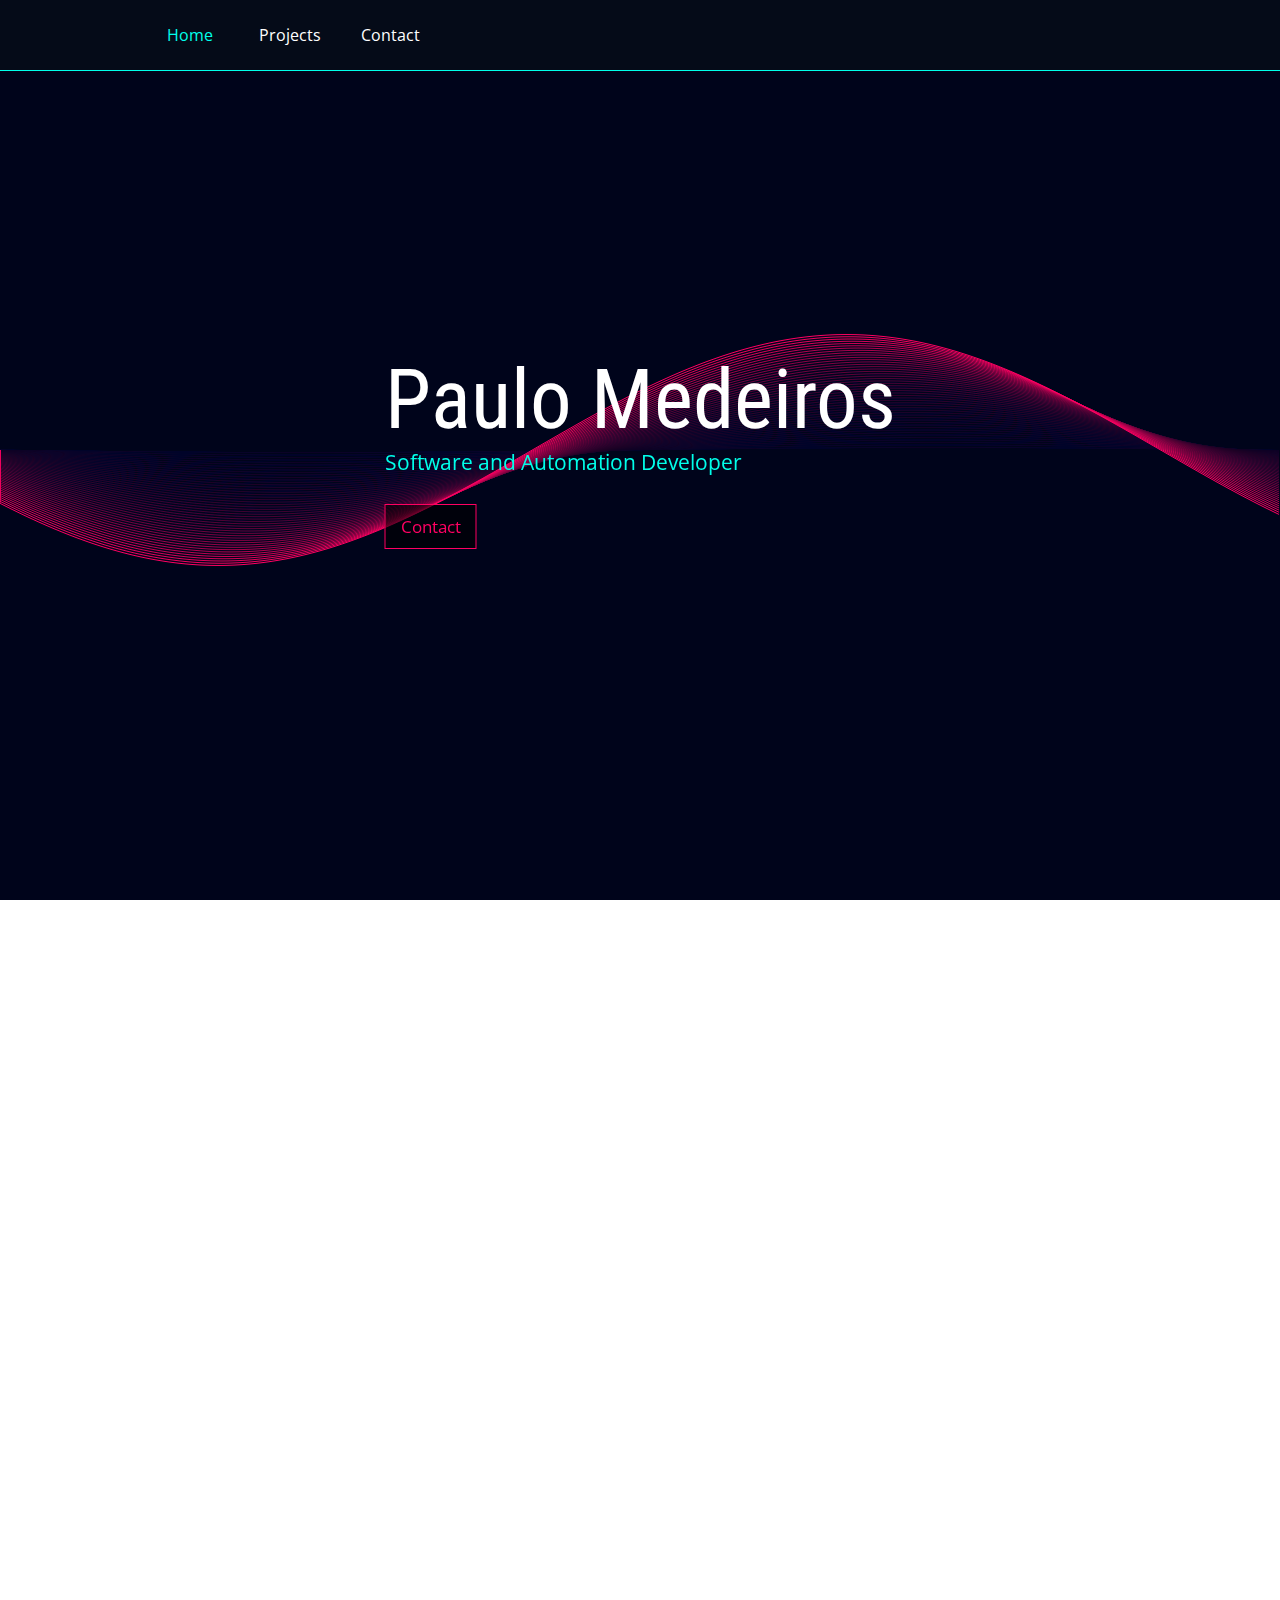
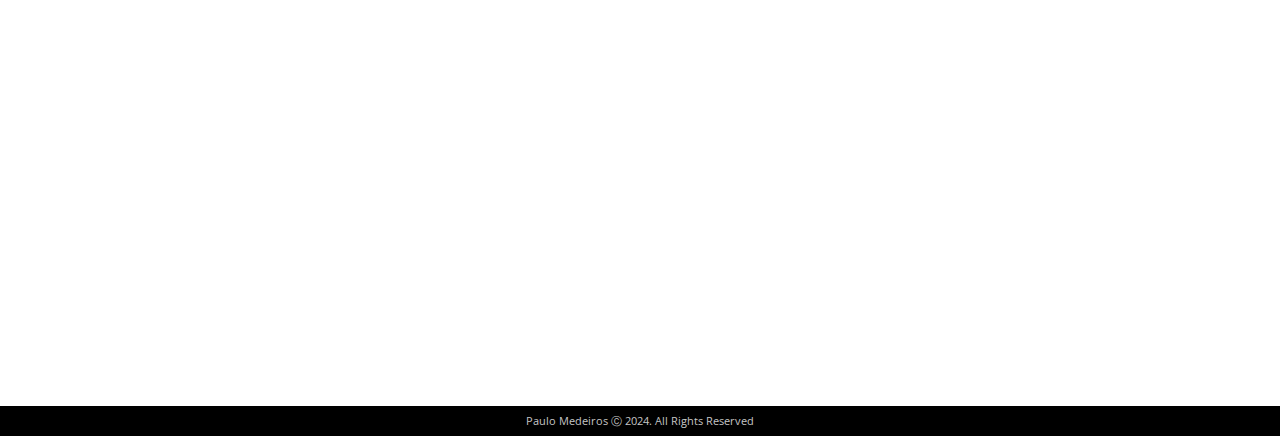
==== index.html @ d8a45e29 "Update index.html" ====
<!DOCTYPE html>
<html lang="en">
<head>
    <meta charset="UTF-8">
    <meta http-equiv="X-UA-Compatible" content="IE=edge">
    <meta name="viewport" content="width=device-width, initial-scale=1.0">
    <title>MDPF</title>
    <link rel="shortcut icon" href="images/favicon.ico" type="image/x-icon">
    <link rel="stylesheet" href="css/style.css">
</head>
<body>

    <div class="canvasContainer">
        <canvas class="canvas"></canvas>
        <div class="canvasBox">
            <div class="canvasTextName">Paulo Medeiros</div>
            <div class="canvasTextJob">Software and Automation Developer</div>
            <br>
            <div class="buttonContainer"><a href="contact.html"><button class="canvasContactButton">Contact</button></a></div>
        </div>
    </div>

    <nav id="nav">
        <div class="navWrapper">
            <ul class="navMenuItems">
                <a href="index.html"><li class="currentPage">Home</li></a>
                <a href="projects.html"><li class="hover1">Projects</li></a>
                <!-- <a href="about.html"><li class="hover1">About</li></a> -->
                <a href="contact.html"><li class="hover1">Contact</li></a>
            </ul>
            <ul class="languageMenu">
                <a><li class="currentLanguage">EN</li></a>
                <a href="../pt/index-pt.html"><li>PT</li></a>
            </ul>
            <button id="btn-ham" class="buttonHam">
                <span class="ham"></span>
            </button>
        </div>
        <div class="colorBar"></div>
    </nav>

    <div class="content">

        <div class="homeSectionContainerIndex">
            <div class="homeSection scroll">
                <div class="homeSectionIntro">
                    <h1>Who am I?</h1>
                    <p>I'm an automation and software developer with experience in creating, testing and maintaining software, web applications and digital products. If you want to know more about me check my <a href="docs/cv-medpaf-en.pdf" target="_blank" class="highSec2Link highSec2">CV</a>.</p>
                </div>
                <div class="homeSectionSkills">
                    <h1>Technologies I've worked with</h1>
                    <div class="skillsTable">
                        
                        <ul>
                            <div class="skillCategoryContainer">
                                <li>Programming Languages</li>
                                    <ul>
                                        <div class="skillItemContainer">
                                            <li>Python</li>
                                            <li>.NET</li>
                                            <li>Java</li>
                                            <li>Bash</li>
                                        </div>
                                    </ul>
                            </div>

                            <div class="skillCategoryContainer">
                                <li>Front-end</li>
                                    <ul>
                                        <div class="skillItemContainer">
                                            <li>HTML</li>
                                            <li>CSS</li>
                                        </div>
                                    </ul>
                            </div>

                            <div class="skillCategoryContainer">
                                <li>DBMS</li>
                                    <ul>
                                        <div class="skillItemContainer">
                                            <li>MySQL</li>
                                        </div>
                                    </ul>
                            </div>

                            <div class="skillCategoryContainer">
                                <li>Tools</li>
                                    <ul>
                                        <div class="skillItemContainer">
                                            <li>UiPath</li>
                                            <li>Power Automate</li>
                                            <li>Power Apps</li>
                                            <li>Git</li>
                                            <li>Docker</li>
                                            <li>VMs</li>
                                        </div>
                                    </ul>
                            </div>

                            <div class="skillCategoryContainer">
                                <li>IT</li>
                                    <ul>
                                        <div class="skillItemContainer">
                                            <li>RPA</li>
                                            <li>Networking</li>
                                            <li>InfoSec</li>
                                            <li>APIs</li>
                                        </div>
                                    </ul>
                            </div>
                            
                            <div class="skillCategoryContainer">
                                <li>Operating Systems</li>
                                    <ul>
                                        <div class="skillItemContainer">
                                            <li>Linux</li>
                                            <li>Windows</li>
                                        </div>
                                    </ul>
                            </div>
                        </ul>

                    </div>
                </div>
            </div>
        </div>
        
        <div class="projectsSectionContainerIndex">
            <div class="projectsSection scroll2">
                <h1>Projects</h1>
                <p>Here is a small selection of projects I've worked in. Visit my <a href="projects.html" class="highSec2Link">projects</a> page to see more.</p>
                
                <main class="projectBoxesContainer">

                    <div class="projectBoxIndex">
                        <div class="projectBoxTopContainer">
                            <h2>Hawk</h2>
                            <p class="highSec2">2021</p>
                            <br>
                            <p>Python tool developed to perform recon and offensive-security tasks. This project is a CLI program intended to be used on Linux systems.</p>
                            <br>
                            <p>Apart from SYN, UDP, ACK, TCP and complete scans, it also supports network administration and troubleshooting utilities such as interface configuration, DNS checks, ping and traceroute. Other features include exploits, vulnerability reconnaissance, subdomain enumeration, packet sniffing, IP spoofing, MAC spoofing and others.<p>                             
                            <br>
                            <p>This project is licensed under the MIT License.</p>
                            <br>
                        </div>
                        <div class="projectBoxBottomContainer">
                            <div><a href="https://github.com/medpaf/medsec" target="_blank"><button class="githubRepoButton">GitHub repository</button></a></div>
                            <br>
                            <p>Technologies</p>
                            <ul class="techList">
                                <li>Python</li>
                                <li>Nmap</li>
                                <li>Socket</li>
                                <li>Scapy</li>
                                <li>Linux</li>
                            </ul>
                        </div>
                    </div>

                    <div class="projectBoxIndex">
                        <div class="projectBoxTopContainer">
                            <h2>Face mask detection system</h2>
                            <p class="highSec2">2021</p>
                            <br>
                            <p>Computer vision and machine learning application implemented in Python to detect masks in one or more faces.</p>
                            <br>
                            <p>Supports detection on static images and webcam video streams. Libraries such as TensorFlow, Keras and OpenCV were used in this project.</p>
                            <br>
                            <p>This project is licensed under the MIT License.</p>
                            <br>
                        </div>
                        <div class="projectBoxBottomContainer">
                            <div><a href="https://github.com/medpaf/face-mask-detector" target="_blank"><button class="githubRepoButton">GitHub repository</button></a></div>
                            <br>
                            <p>Technologies</p>
                            <div class="techListContainer">
                                <ul class="techList">
                                    <li>Python</li>
                                    <li>TensorFlow</li>
                                    <li>Keras</li>
                                    <li>OpenCV</li>
                                </ul>
                            </div>

                        </div>
                    </div>
                
                    <div class="projectBoxIndex">
                        <div class="projectBoxTopContainer">
                            <h2>CBIR system</h2>
                            <p class="highSec2">2020</p>
                            <br>
                            <p>Image processing and computer vision application developed in Python and with OpenCV implemented. This content-based image retrieval system uses the histogram of each image as descriptor.</p>
                            <br>
                        </div>
                        <div class="projectBoxBottomContainer">
                            <div><a href="https://github.com/medpaf/cbir" target="_blank"><button class="githubRepoButton">GitHub repository</button></a></div>
                            <br>
                            <p>Technologies</p>
                            <ul class="techList">
                                <li>Python</li>
                                <li>OpenCV</li>
                                
                            </ul>
                        </div>
                    </div>

                </main>
                
            </div>
        </div>

        <div class="contactSectionContainerIndex">
            <div class="contactSection scroll3">
                <div class="contactSectionContent">
                    <h1>Contact</h1>
                    <p>Have a request or question? Feel free to contact and I'll get to you as soon as possible.</p>
                    <br>
                    <p>You can also connect with me on <a href="https://www.github.com/medpaf" class="highSec2Link" target="_blank">GitHub</a> or <a href="https://www.linkedin.com/in/medpaf/" class="highSec2Link" target="_blank">LinkedIn</a>.</p>
                    <div class="contactForm">
                        <form action="https://formspree.io/f/mayaedkn" method="POST">
                            <input class="formName" placeholder="Name" type="text" required name="Sender" />
                            <input class="formEmail" placeholder="Email" type="email" required name="Reply to"/>
                            <input class="formSubject" placeholder="Subject" type="text" required name="Subject"/>
                            <textarea placeholder="Message" name="Message" required></textarea>
                            <input class="formButton" type="submit" value="Submit" />
                        </form>
                    </div>
                </div>

            </div>
        </div>
    </div>

    <div class="footer">
        Paulo Medeiros &#9400; 2024. All Rights Reserved
    </div>

    <script src="js/canvas.js"></script>
    <script src="js/ham.js"></script>
    <script src="js/scroll.js"></script>
</body>
</html>
---- css/style.css ----
@import url('https://fonts.googleapis.com/css2?family=Open+Sans:wght@300;400;600;700&family=Roboto+Condensed:wght@700&display=swap');

:root{
    --colorPri: rgb(255, 0, 98);
    --colorPri2: rgba(255, 0, 98, 0.808);
    --colorSec: rgb(0, 255, 234);
    --colorSec2: rgb(0, 160, 147);
    --colorSecHover: rgb(0, 114, 104);
    --colorBg1: hsl(0, 0%, 100%);
    --colorBg2:hsl(0, 0%, 97%);
    --colorBg3: hsl(0, 0%, 81%);
}

*{
    margin: 0;
    padding: 0;
    font-family: 'Open Sans', sans-serif;    
    box-sizing: border-box;
    user-select: none;
}

body{
    background-color: var(--colorBg1); 
    position: relative;
    min-height: 100vh;
    padding-bottom: 30px; /* height of the footer */
}

.canvasContainer{
    width: 100%;
    height: 100vh;
    position: relative;
}

.canvas{
    width: 100%;
    height: 100vh;
    background-color: rgb(0, 31, 75);  
}

.canvasBox{
    padding: 30px;
    z-index: 5;
    position: absolute;
    top: 50%;
    left: 50%;
    transform: translate(-50%, -50%);   
    font-size: 1.3em;
    text-align: left;
    color: var(--colorSec);
}

.canvasTextName{
    font-family: 'Roboto Condensed', sans-serif;
    font-size: 4em;
    color: white; 
    text-align: left;
}

.canvasTextJob{
    color: var(--colorSec);
    text-align: left;   
}

.canvasTextIntro{
    text-align: left;
    color: white;
}

.canvasContactButton, .formButton, .githubRepoButton, .resumeButton{  /* HOVER EFFECT IN BUTTONS */
    color: var(--colorPri);
    background-color: rgb(255, 255, 255);
    border: none;
    text-align: center;
    border: 1px solid var(--colorPri);
    padding: 10px 15px;
    font-size: 0.8em;
    cursor: pointer;
    box-shadow: inset 0 0 0 0 var(--colorPri);
    transition: 0.3s;
}

.canvasContactButton{
    background-color: #0000008f;
}

.navWrapper{
    margin: 0 auto;
    width: auto;
    height: 70px;
    max-width: 1000px;
    justify-content: space-between;
}

nav{
    width: 100%;
    height: 70px;
    background-color: #050b18;
    top: 0;
    position: fixed;
    z-index: 6;    
}

nav ul{
    margin: 0 0px; 
}

nav ul li{
    list-style: none;
    float: left;
    line-height: 70px;
    width: 100px;
    text-align: center;
}

nav ul a li{
    text-decoration: none;
    font-size: 1em;
    color: #ffffff;
    display: block;
}

.buttonHam{
    float: right;
    line-height: 70px;
    background-color: #000000; 
    color: #ffffff; 
    border: 0;
    width: 70px;
    display: none;
    justify-content: center;
}

.currentPage {
    color: var(--colorSec);
    height: 70px;
    width: 100px;
}

.currentLanguage{
    color: var(--colorSec);
    height: 70px;
}

.languageMenu{
    float: right;

    display: none;
}

.languageMenu a li{
    width: 70px;
}

.colorBar{
    width: 100%;
    height: 1px;
    background-color: var(--colorSec);
}

.homeSectionContainerIndex, .projectsSectionContainerIndex, .contactSectionContainerIndex{
    margin: 0;
    width: 100%;
    padding: 130px 0;

}

.projectsSectionContainer, .aboutSectionContainer, .contactSectionContainer{
    margin: 0;
    width: 100%;
    padding: 200px 0;
}

.scroll, .scroll2, .scroll3{    /* SCROLL ITEMS */
    opacity: 0;
    transform: translateY(100px);
    transition: 0.3s all ease-in-out;
}

.scrollAppear{
    opacity: 1;
    transform: translateX(0px);
}


.projectsSectionContainerIndex{
    background-color: var(--colorBg2);
}

.content{
    font-size: 0.92em;
    color: #1a1a1a; 
    margin: 0;
}

.content h1{
    
    font-family: 'Roboto Condensed', sans-serif;
    color: var(--colorPri);
    font-size: 2.2em;
    text-align: left;
    margin: 0 0 20px 0;
}

.content h2{
    font-size: 1.2em;
}

.content .homeSection, .projectsSection, .aboutSection, .contactSection{
    text-align: justify;
    margin: 100px 0;
    overflow: hidden;

    margin:0 auto 0 auto;
    padding: 0 60px;
    width: auto;
    max-width: 1500px;
}

.homeSectionIntro{
    width: 50%;
    padding: 0 30px 0 0;
    float: left;
}

.aboutSectionText{
    float: left;
    width: 70%;
    padding: 0 30px 0 0;
}

/*{open} Project boxes*/

.projectBoxesContainer{
    margin: 30px 0;
    display: grid;
    grid-gap: 1em;
    grid-template-columns: repeat(3, 1fr);
 
}

.projectBoxIndex, .projectBox{
    padding: 25px;
    background-color: var(--colorBg1);
    position: relative;
    padding-bottom: 200px ;
}

.projectBox{
    background-color: var(--colorBg2);
}

.projectBoxIndex h2, .projectBox h2{
    color: var(--colorPri2);
}

.projectBoxTopContainer{     /****************************************************/
    margin-bottom: 15px;
}

.projectBoxBottomContainer{
    margin-top: 15px;
    position: absolute;
    bottom: 0;
    padding-bottom: 30px;
}

.techList{
    margin: 20px 0;
    display: flex;
    flex-wrap: wrap;
}

.techList li{
    font-size: 0.92em;
    margin: 2px 2px;
    padding: 4px 10px;
    color: rgb(255, 255, 255);
    background-color: var(--colorSec2);
    list-style: none;
}

/*{close} Project boxes*/


/*{open} Skill bars */

.skillsTable ul{
    text-align: left;
}

.homeSectionSkills{
    width: 50%;
    padding: 0 0 0 30px;
    float: right;
}

.skillItemContainer li{
    display: inline;
    background-color: var(--colorSec2); 
    color: rgb(255, 255, 255);
    font-size: 0.92em;
    padding: 4px 10px;
}

.skillCategoryContainer li{
    margin: 20px 0;
}

.skillCategoryContainer{
    margin: 20px 0;
}

.skillsTable ul{ /*All the skills table unordered list. Will be necessary if skills go down the grid to check margin*/
    margin: 0;
}

.skillCategoryContainer li{
    list-style: none;
}


/*{close} Skill bars */

/* {open} Contact Form */

input, textarea { 
    margin-bottom: 20px;    
    display: block; 
    width: 100%; 
    padding: 15px;                        
    background-color: var(--colorBg1);  
    color: rgb(63, 63, 63);
    border: 1px solid var(--colorBg2);
    font-size: 0.92em;
  }

input{
    width: 100%;
}

input:focus, textarea:focus {
    outline: none;
    border:1px solid var(--colorSec2);
}

textarea{ 
      height: 120px;
      width: 100%;
      resize: none; 
}

.contactForm{
     
     margin: 30px 0;
     padding: 30px;
     width: 100%;
     background-color: var(--colorBg2);
 }

.formButton{
     width: 100%;
     margin: 0
 }

/* {close} Contact Form */


.contactSectionContent{
    float: left;
    width: 60%;
    padding-right: 50px;
}

.footer{
    background-color: #000000;
    font-size: 0.7em;
    color: rgb(197, 197, 197);    
    width: 100%;
    height: 30px;
    text-align: center;
    line-height: 30px;
    position: absolute;
    bottom: 0;
}

.highPri{
    color: var(--colorPri); 
}

.highSec{
    color: var(--colorSec);
}

.highSec2{
    color: var(--colorSec2);
}

.highPriLink{
    text-decoration: none;
    color: var(--colorPri);
}

.highSec2Link{
    text-decoration: none;
    color: var(--colorSec2);
}

.highSec2Link:hover{
    color: var(--colorSecHover);
}

.highPriLink:hover{
    color: var(--colorPri2);
}

.navMenuItems a li:hover {
    background-color: var(--colorSec);
    color: #000000;
}

.languageMenu a li:hover{
    background-color: var(--colorSec);
    color: #000000;   
}

.canvasContactButton:hover, .formButton:hover, .githubRepoButton:hover, .resumeButton:hover{
    color: white;
    box-shadow: inset 100vh 0 0 0 var(--colorPri);
}

@media only screen and (max-width: 800px){ /* smartphone mode */

    .canvasBox{
        font-size: 0.9em;
    } 

    .languageMenu{
        display: none;
    }

    .navWrapper{
        justify-content: right;
        display: block;
    }

    /* {Open} hamburger menu */

    .buttonHam{
        background-color: #050b18; 
        display: flex;
        cursor: pointer;
        width: 70px;
        height: 70px;
        padding: 20px;
    }

    .ham{
        border-top: 2px solid var(--colorSec);
        width: 28px;
    }

    .ham::after, .ham::before{
        position: relative;
        content:'';
        width: 28px;
        height: 2px;
        display: block;
        background-color: var(--colorSec);
        margin-top: 10px;
        transition: 0.2s;
    }

    .navMenuItems a li{
        width: 100%;
        border-bottom: 1px solid rgba(34, 34, 34, 0.829);
    }

    .navMenuItems{
        position: fixed;
        display: flex;
        width: 100%;
        height: 0px;
        top: 70px;
        flex-direction: column;
        background-color: #050b18;
        transition: 0.5s;
        visibility: hidden;
        overflow-y: hidden; 
    }

    #nav.active .navMenuItems{
        visibility: visible;
        height: calc(100vh - 70px);
        overflow-y: auto;
    }

    #nav.active .ham{
         border-top-color: transparent; 
    }

    #nav.active .ham::before{
         transform: rotate(135deg); 
         background-color: var(--colorPri);
   }

     #nav.active .ham::after{
        transform: rotate(-135deg);
        background-color: var(--colorPri);
        top: -11px;       
}
    /* {close} hamburger menu */

    .content h1{
        font-size: 1.8em;
    }

    .homeSectionContainerIndex, .projectsSectionContainerIndex, .contactSectionContainerIndex{
        padding: 80px 0;
    }

    .projectsSectionContainer, .aboutSectionContainer, .contactSectionContainer{
        padding: 150px 0;
    }

    .content .homeSection, .projectsSection, .aboutSection, .contactSection{
        padding: 0 25px;
    }

    .homeSectionIntro{
        width: 100%;
        float: none;
        padding: 0;
        margin: 0;
    }
    
    .aboutSectionText{
        float: none;
        width: 100%;
        padding: 0;
        margin: 0;
    }

    .homeSectionSkills{
        width: 100%;
        float: none;
        padding: 50px 0;
    }

    .contactSectionContent{
        float: none;
        width: 100%;
        padding-right: 0;
    }

    .projectBoxesContainer{
        grid-template-columns: repeat(1, 1fr);
    }

    .projectBoxBottomContainer{   /****************************************/
        position: relative;
    }

    .projectBoxIndex, .projectBox{
        padding-bottom: 0;

    }
   
    input, textarea { 
        margin-bottom: 10px;                           
    }

    .contactForm{
        width: 100%;
        padding: 25px;
    }

}

@media only screen and (min-width: 800px) and (max-width: 1200px){ /* tablet mode */

    .canvasBox{
        font-size: 1.2em;
    } 

    .content{
        padding: 0;
    }

    .content h1{
        font-size: 2.2em;
    }

    .homeSectionContainerIndex, .projectsSectionContainerIndex, .contactSectionContainerIndex{
        padding: 200px 0;
    }

    .homeSectionIntro{
        width: 100%;
        float: none;
        padding: 0;
        margin: 0;
    }

    .aboutSectionText{
        float: none;
        width: 100%;
        padding: 0;
        margin: 0;
    }
    
    .homeSectionSkills{
        width: 100%;
        float: none;
        padding: 0;
        margin: 50px 0 0 0;
    }

    .contactSectionContent{
        float: none;
        width: 100%;
        padding-right: 0;
    }

    .projectBoxesContainer{
        grid-template-columns: repeat(2, 1fr);
     
    }

    input, textarea { 
        margin-bottom: 15px;                           
      }

    .contactForm{
        max-width: 800px; 
        padding: 25px;
    }


}
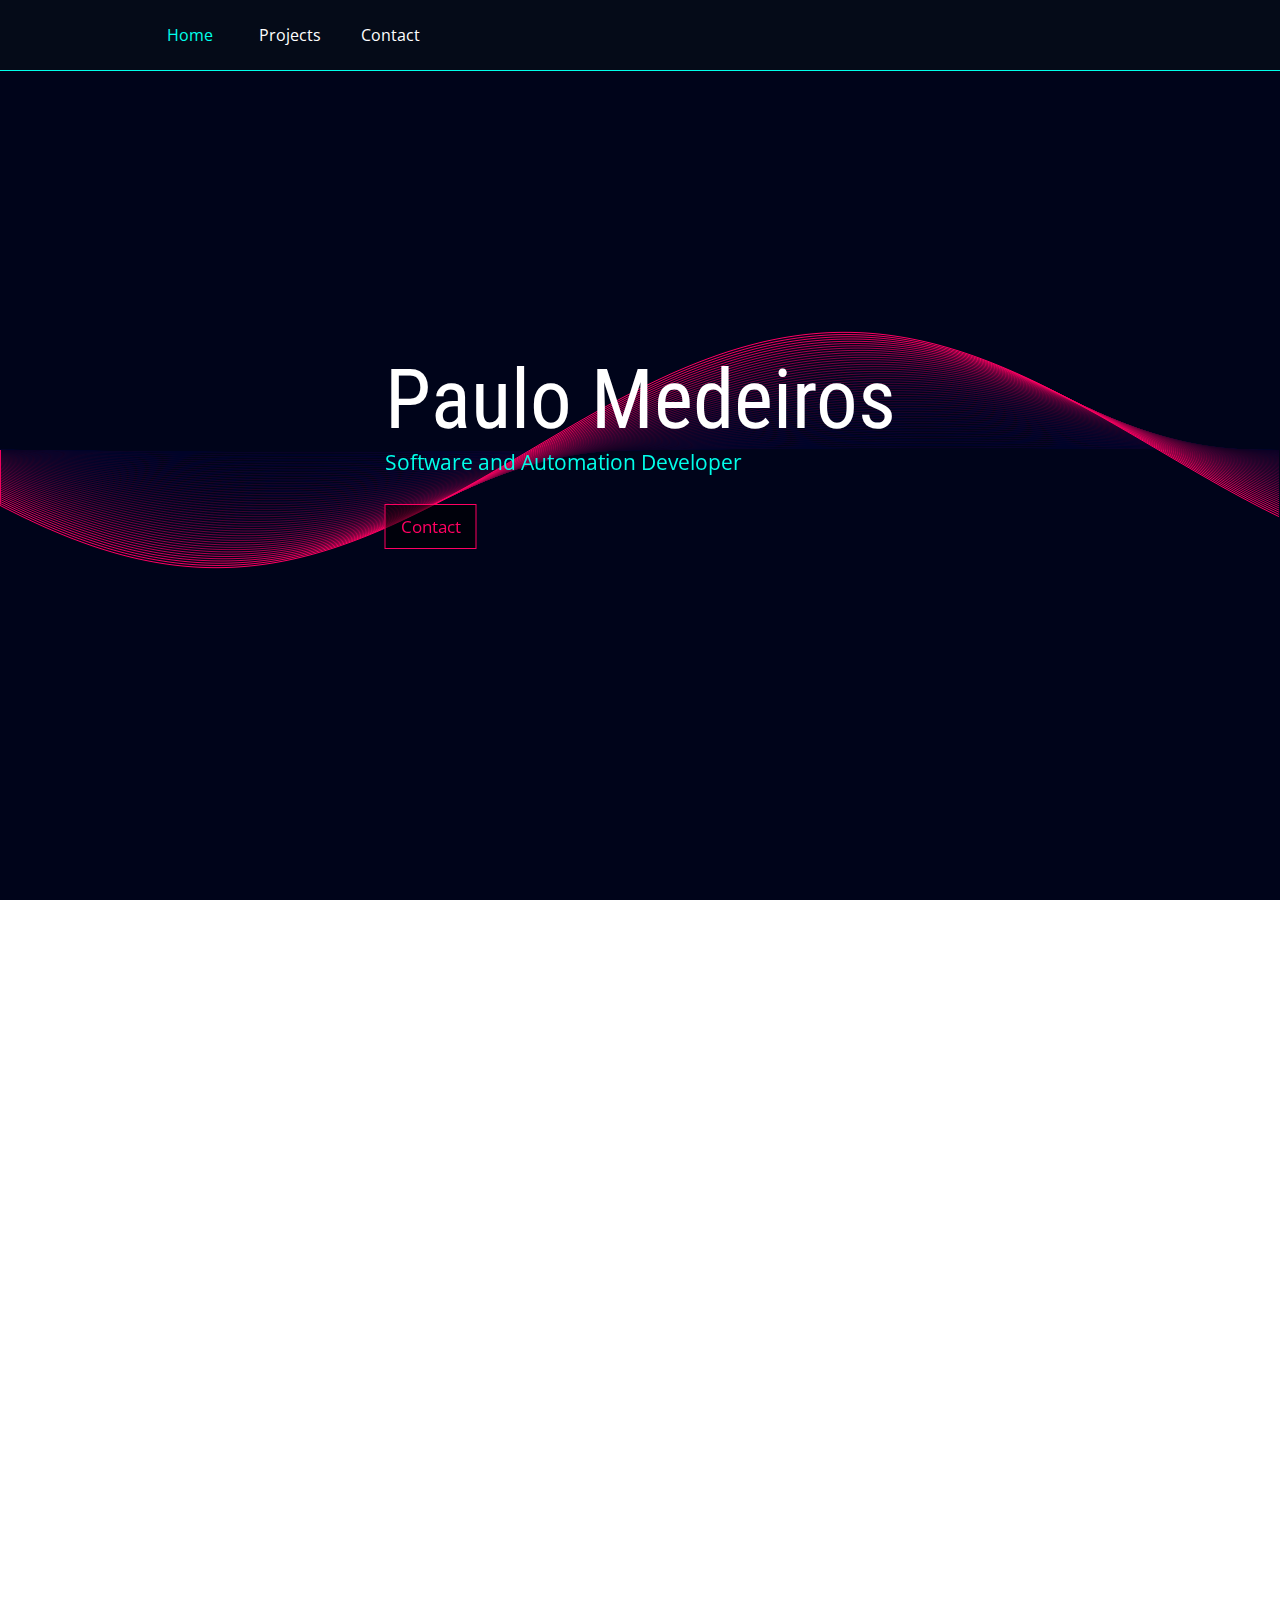
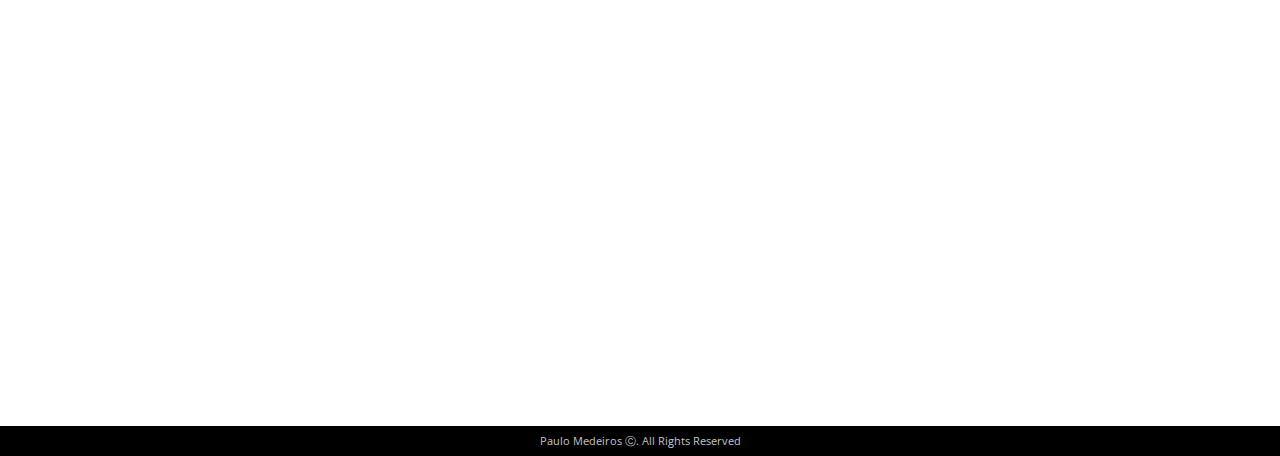
==== commit a810cc16: "Update index.html" ====
--- a/index.html
+++ b/index.html
@@ -58,7 +58,6 @@
                                         <div class="skillItemContainer">
                                             <li>Python</li>
                                             <li>.NET</li>
-                                            <li>Java</li>
                                             <li>Bash</li>
                                         </div>
                                     </ul>
@@ -90,6 +89,7 @@
                                             <li>UiPath</li>
                                             <li>Power Automate</li>
                                             <li>Power Apps</li>
+                                            <li>Power Platform</li>
                                             <li>Git</li>
                                             <li>Docker</li>
                                             <li>VMs</li>
@@ -103,8 +103,6 @@
                                         <div class="skillItemContainer">
                                             <li>RPA</li>
                                             <li>Networking</li>
-                                            <li>InfoSec</li>
-                                            <li>APIs</li>
                                         </div>
                                     </ul>
                             </div>
@@ -234,7 +232,7 @@
     </div>
 
     <div class="footer">
-        Paulo Medeiros &#9400; 2024. All Rights Reserved
+        Paulo Medeiros &#9400;. All Rights Reserved
     </div>
 
     <script src="js/canvas.js"></script>
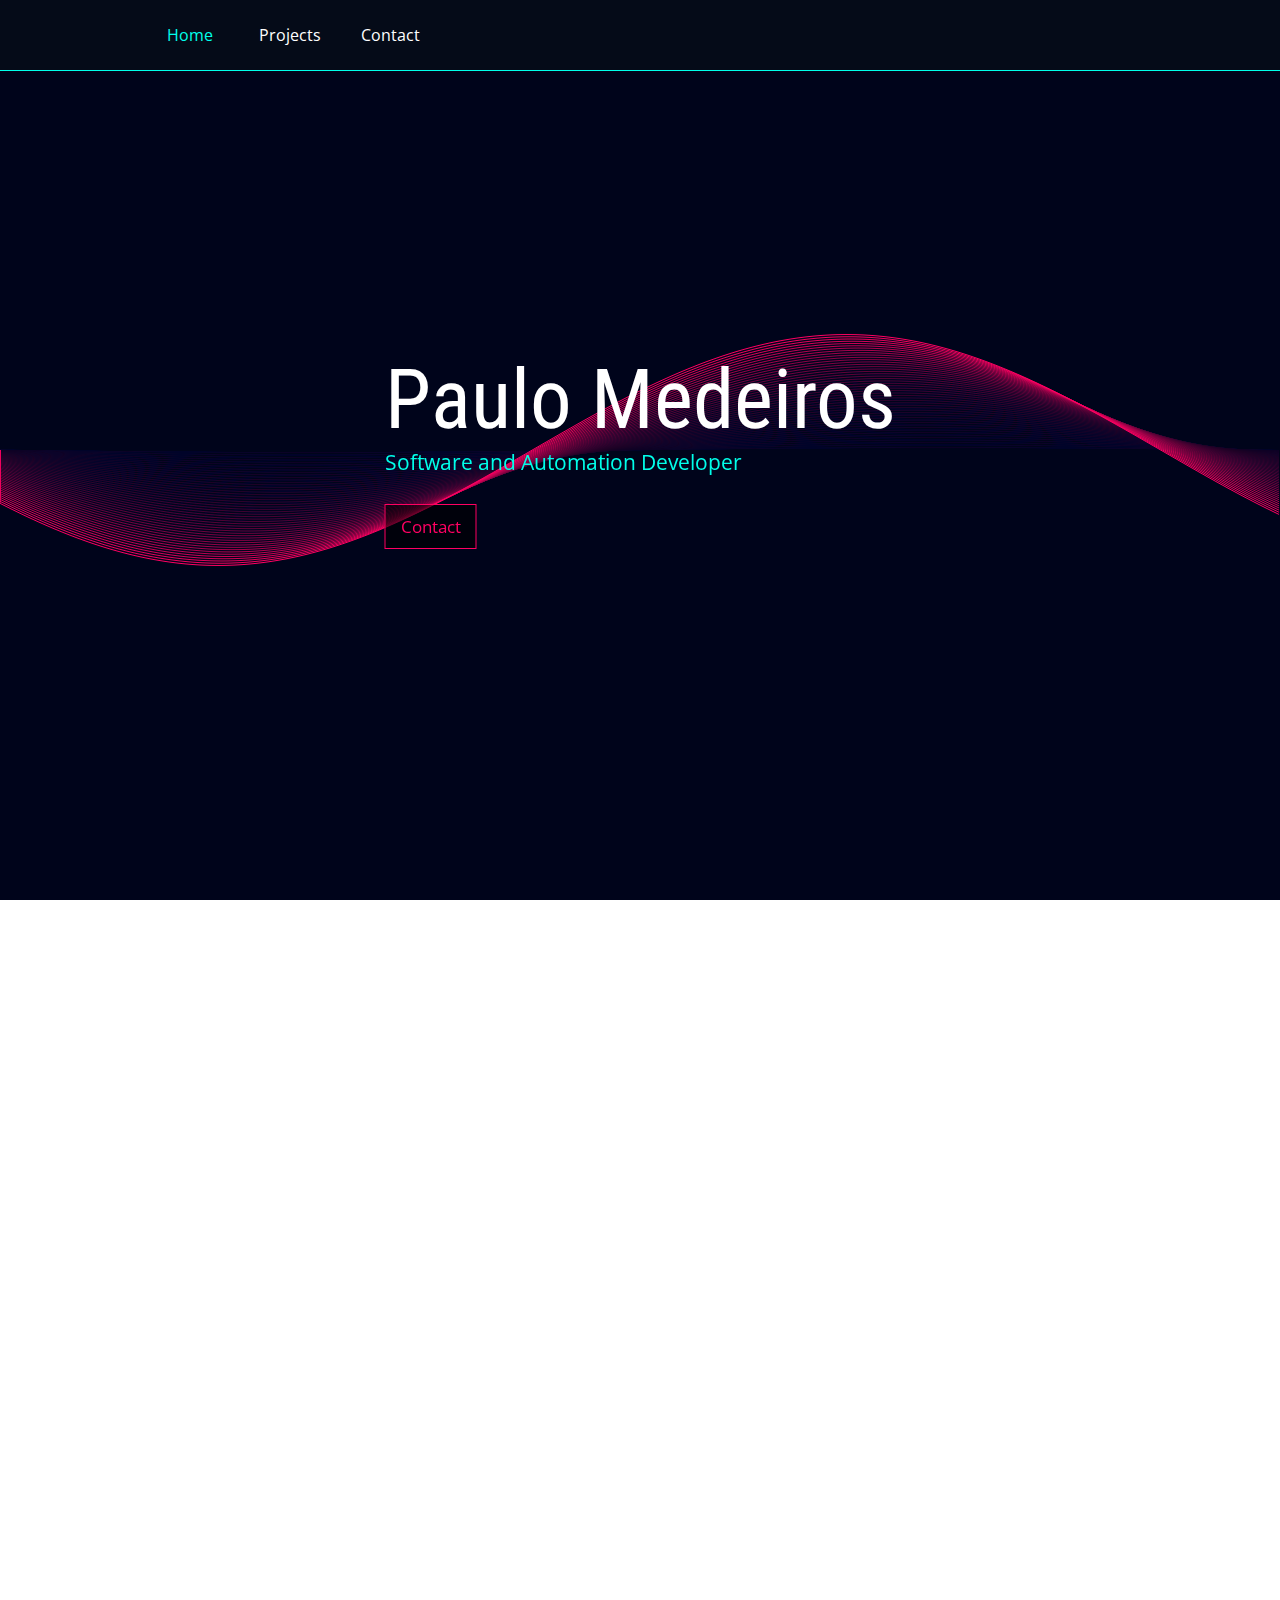
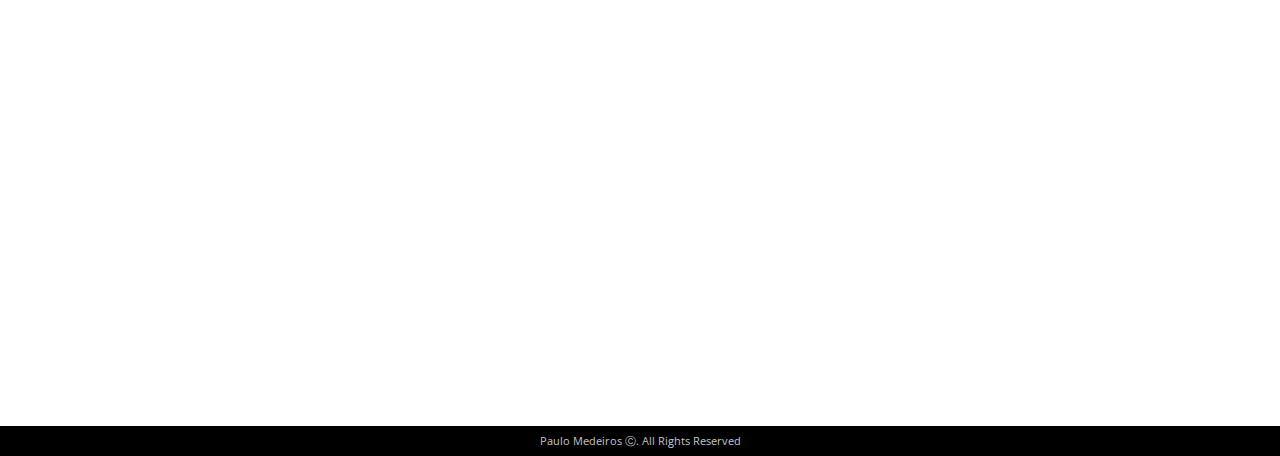
==== commit 88ee4274: "Update index.html" ====
--- a/index.html
+++ b/index.html
@@ -45,7 +45,11 @@
             <div class="homeSection scroll">
                 <div class="homeSectionIntro">
                     <h1>Who am I?</h1>
-                    <p>I'm an automation and software developer with experience in creating, testing and maintaining software, web applications and digital products. If you want to know more about me check my <a href="docs/cv-medpaf-en.pdf" target="_blank" class="highSec2Link highSec2">CV</a>.</p>
+                    <p>Experienced developer specializing in the design, prototyping, testing, and maintenance of robotic solutions using
+Power Automate and UiPath. Skilled in leveraging Microsoft's Power Platform to create innovative and efficient
+solutions that enhance business productivity and streamline automation processes. Proven ability to collaborate with
+stakeholders to gather requirements, provide insights, and ensure that developed solutions are aligned with business
+objectives. If you want to know more about me check my <a href="docs/cv-medpaf-en.pdf" target="_blank" class="highSec2Link highSec2">CV</a>.</p>
                 </div>
                 <div class="homeSectionSkills">
                     <h1>Technologies I've worked with</h1>
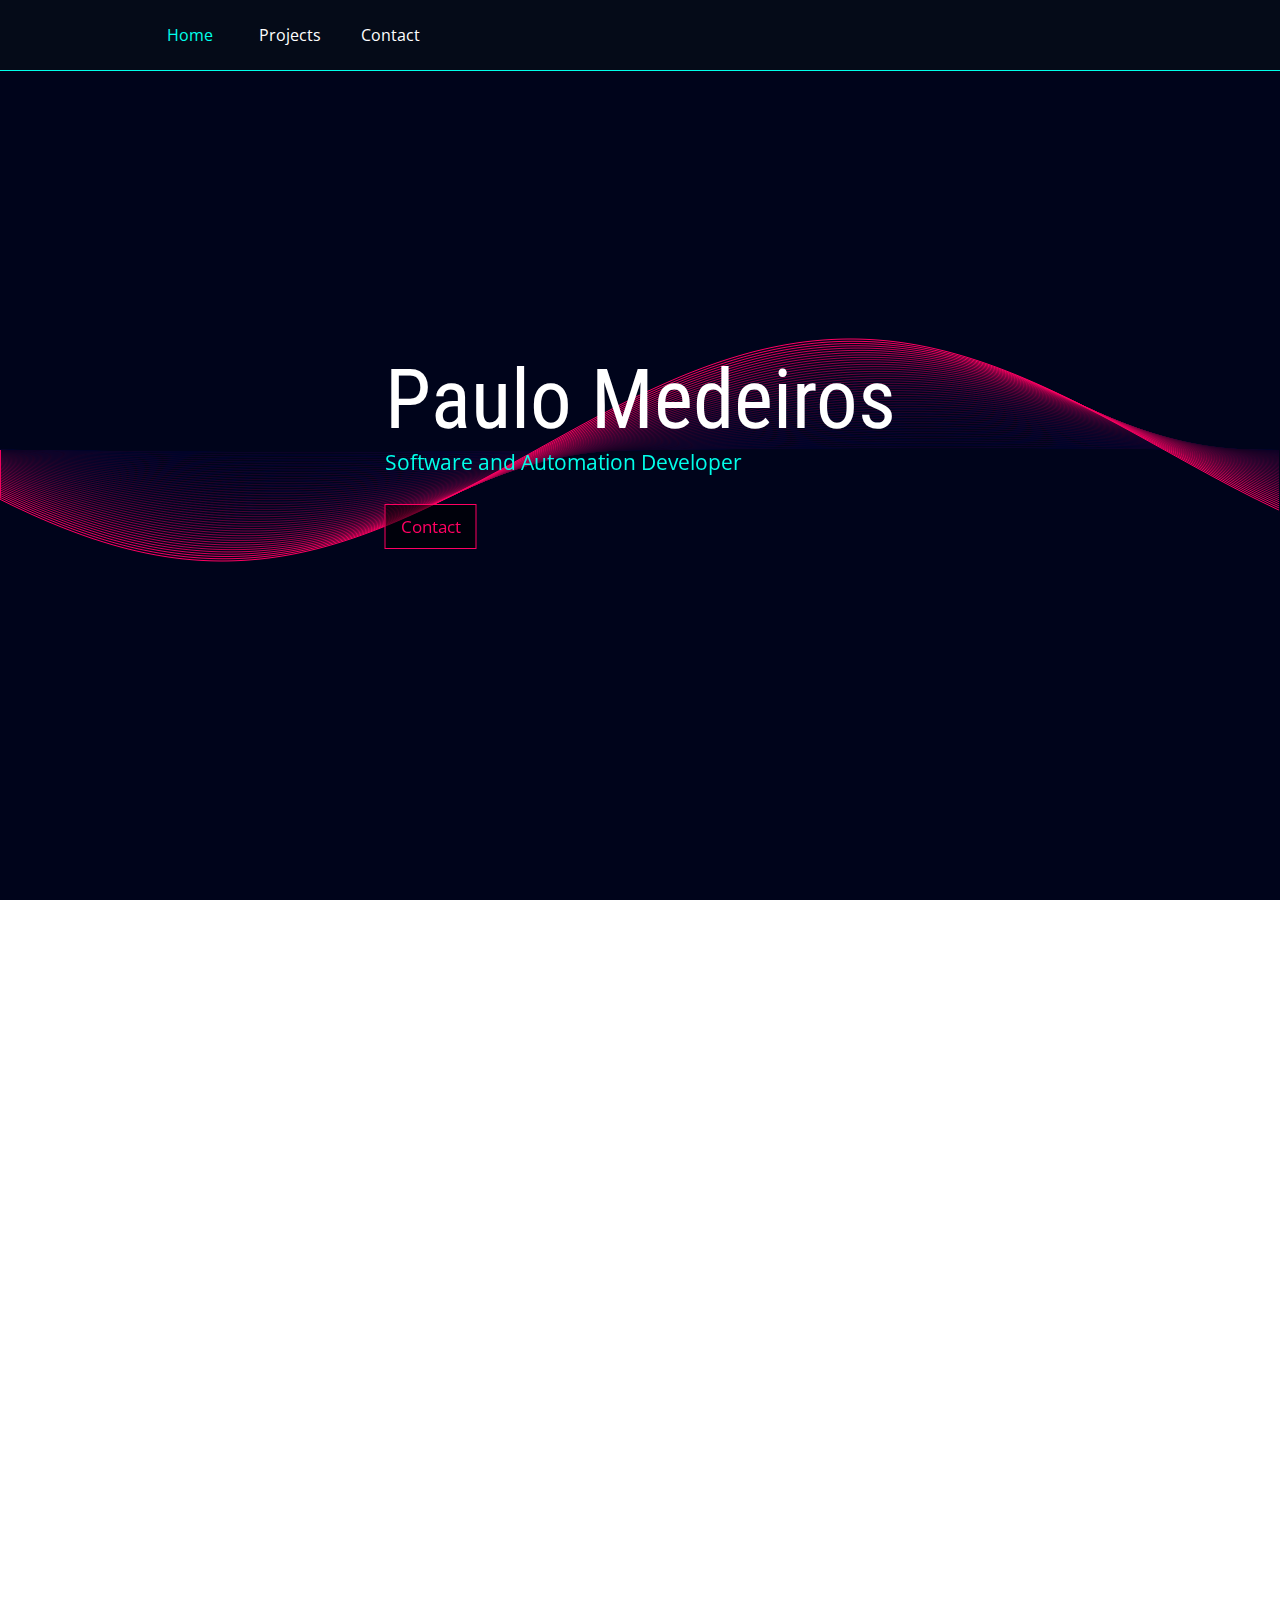
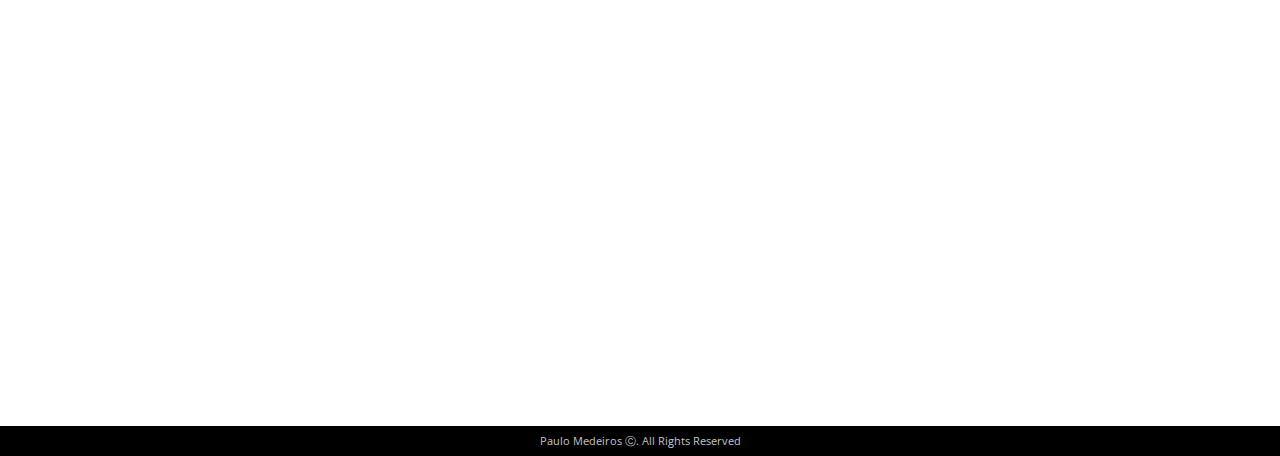
==== commit 81efb8fb: "Update index.html" ====
--- a/index.html
+++ b/index.html
@@ -4,7 +4,7 @@
     <meta charset="UTF-8">
     <meta http-equiv="X-UA-Compatible" content="IE=edge">
     <meta name="viewport" content="width=device-width, initial-scale=1.0">
-    <title>MDPF</title>
+    <title>Paulo Medeiros</title>
     <link rel="shortcut icon" href="images/favicon.ico" type="image/x-icon">
     <link rel="stylesheet" href="css/style.css">
 </head>
@@ -49,7 +49,9 @@
 Power Automate and UiPath. Skilled in leveraging Microsoft's Power Platform to create innovative and efficient
 solutions that enhance business productivity and streamline automation processes. Proven ability to collaborate with
 stakeholders to gather requirements, provide insights, and ensure that developed solutions are aligned with business
-objectives. If you want to know more about me check my <a href="docs/cv-medpaf-en.pdf" target="_blank" class="highSec2Link highSec2">CV</a>.</p>
+objectives. If you want to know more about me check my CV.</p>
+                    <div class="buttonContainer"><a href="docs/cv-medpaf-en.pdf" target="_blank" class="highSec2Link highSec2"><button class="canvasContactButton">Check CV</button></a></div>
+                    
                 </div>
                 <div class="homeSectionSkills">
                     <h1>Technologies I've worked with</h1>
@@ -106,7 +108,7 @@
                                     <ul>
                                         <div class="skillItemContainer">
                                             <li>RPA</li>
-                                            <li>Networking</li>
+                                            <li>Software Development</li>
                                         </div>
                                     </ul>
                             </div>
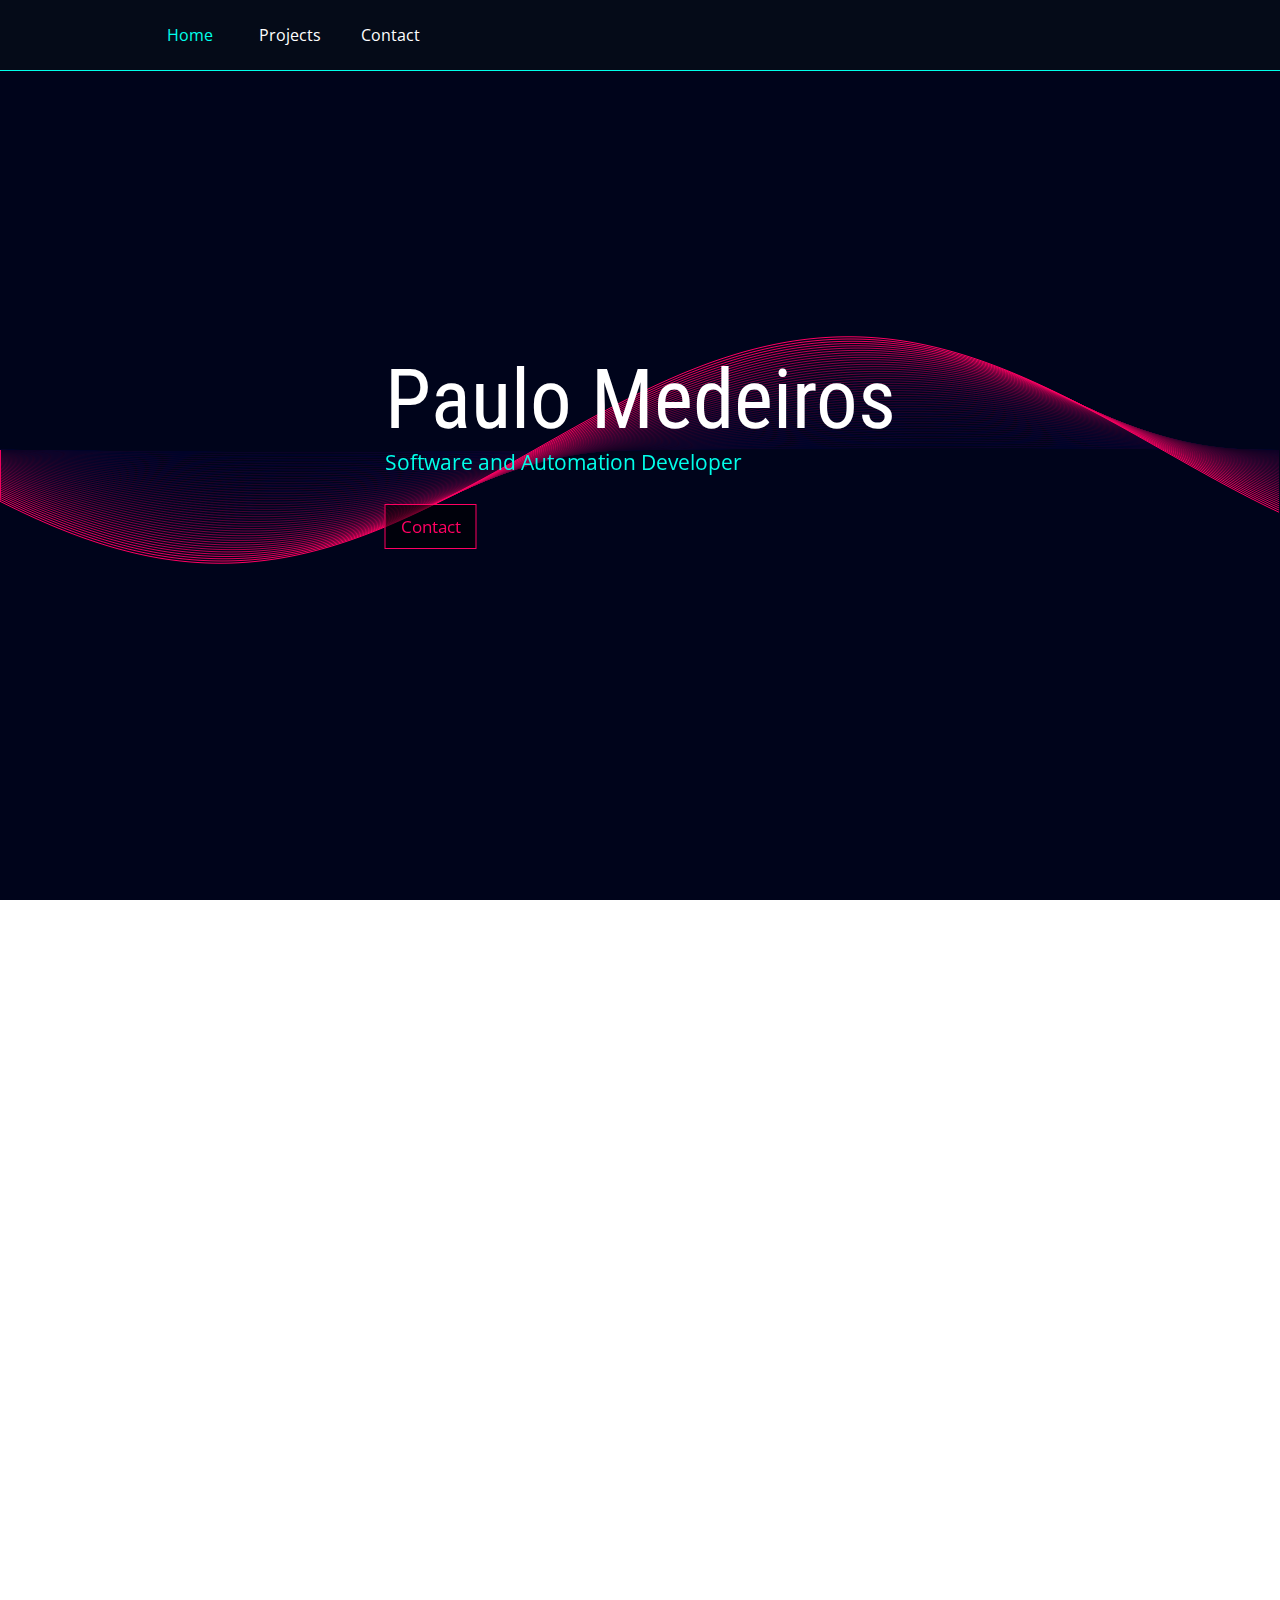
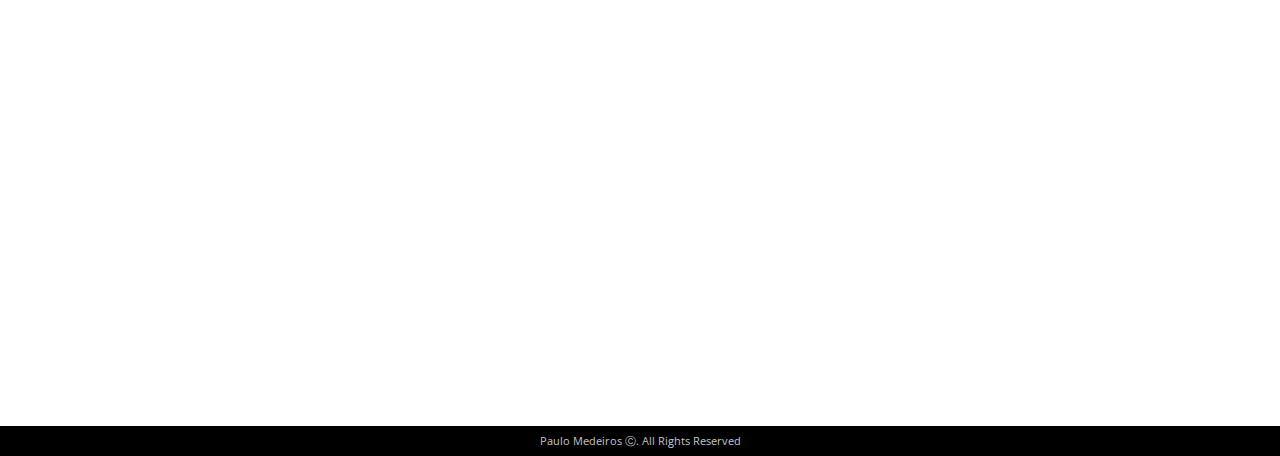
==== commit f610450b: "Update index.html" ====
--- a/index.html
+++ b/index.html
@@ -49,8 +49,9 @@
 Power Automate and UiPath. Skilled in leveraging Microsoft's Power Platform to create innovative and efficient
 solutions that enhance business productivity and streamline automation processes. Proven ability to collaborate with
 stakeholders to gather requirements, provide insights, and ensure that developed solutions are aligned with business
-objectives. If you want to know more about me check my CV.</p>
-                    <div class="buttonContainer"><a href="docs/cv-medpaf-en.pdf" target="_blank" class="highSec2Link highSec2"><button class="canvasContactButton">Check CV</button></a></div>
+objectives. If you want to know more about me check my CV.</p> <br>
+                    
+                    <div class="buttonContainer"><a href="docs/cv-medpaf-en.pdf" target="_blank" class="highSec2Link highSec2"><button class="githubRepoButton">Check CV</button></a></div>
                     
                 </div>
                 <div class="homeSectionSkills">
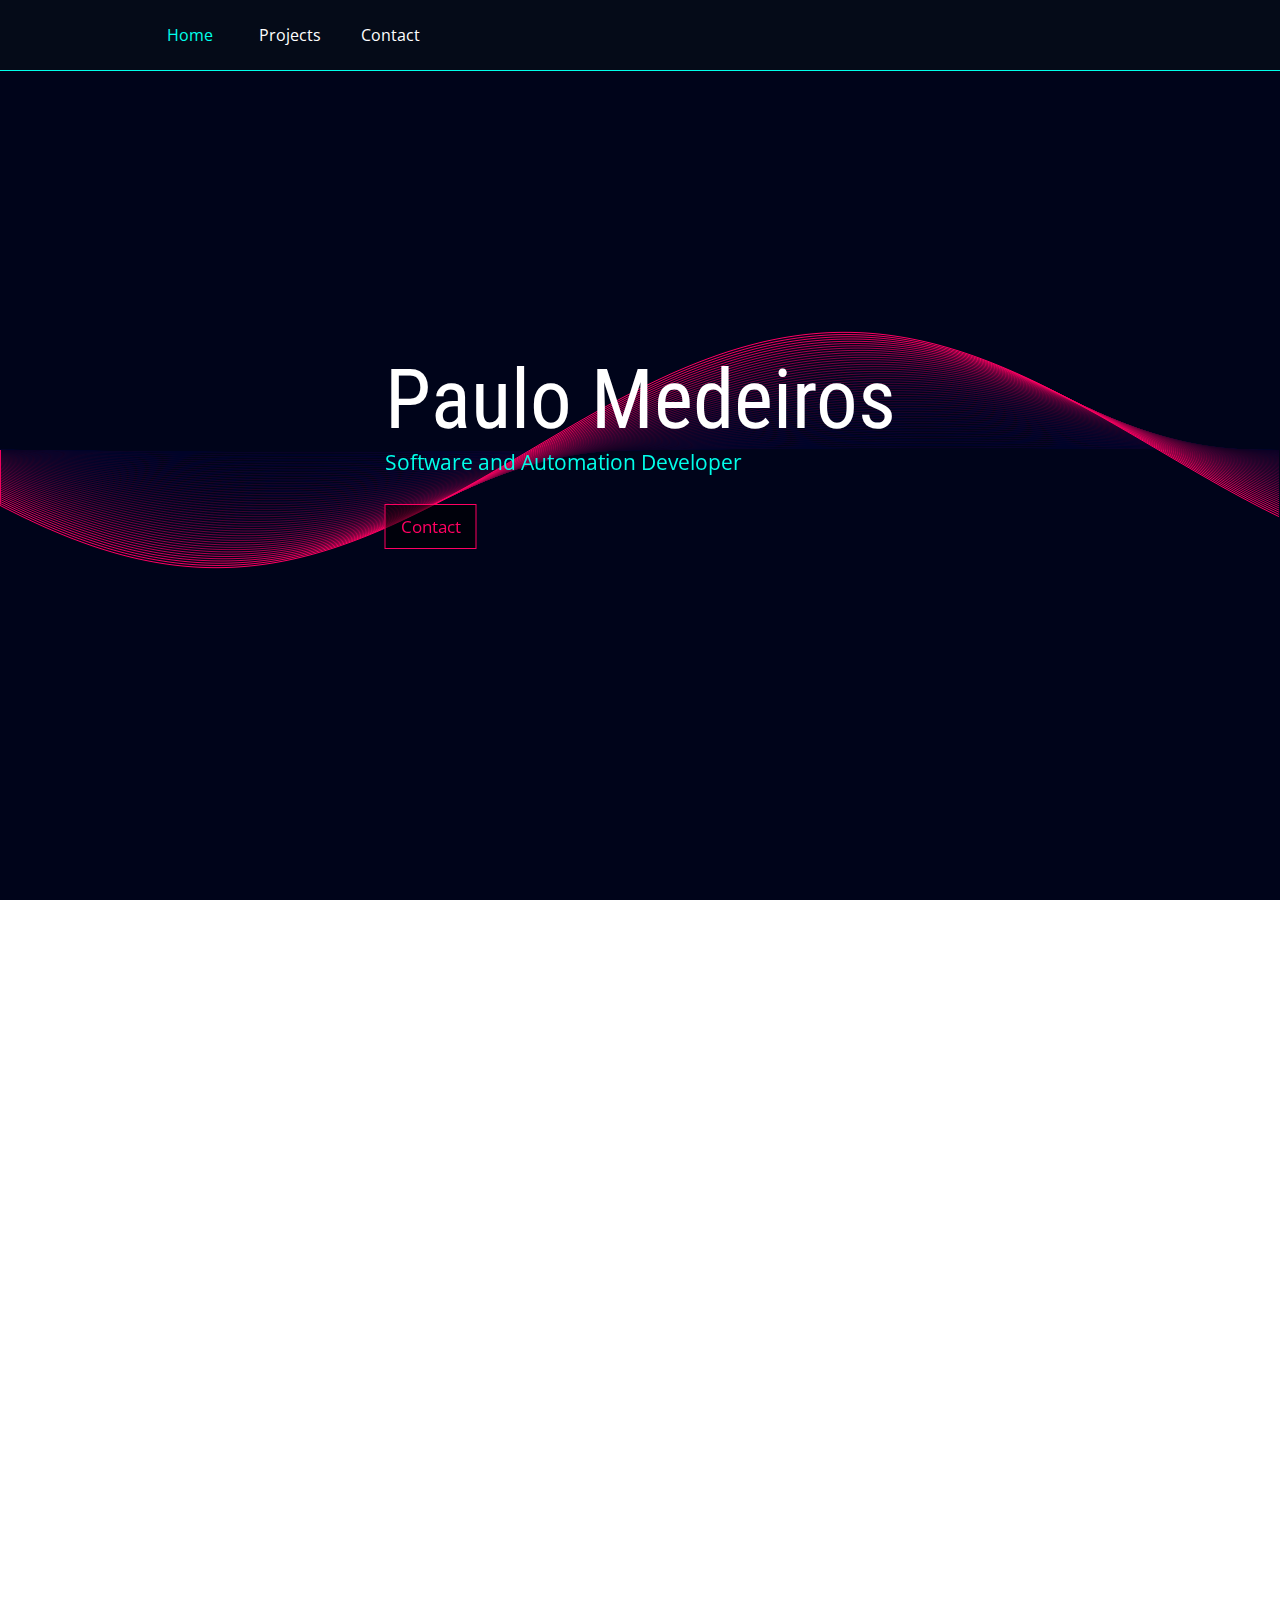
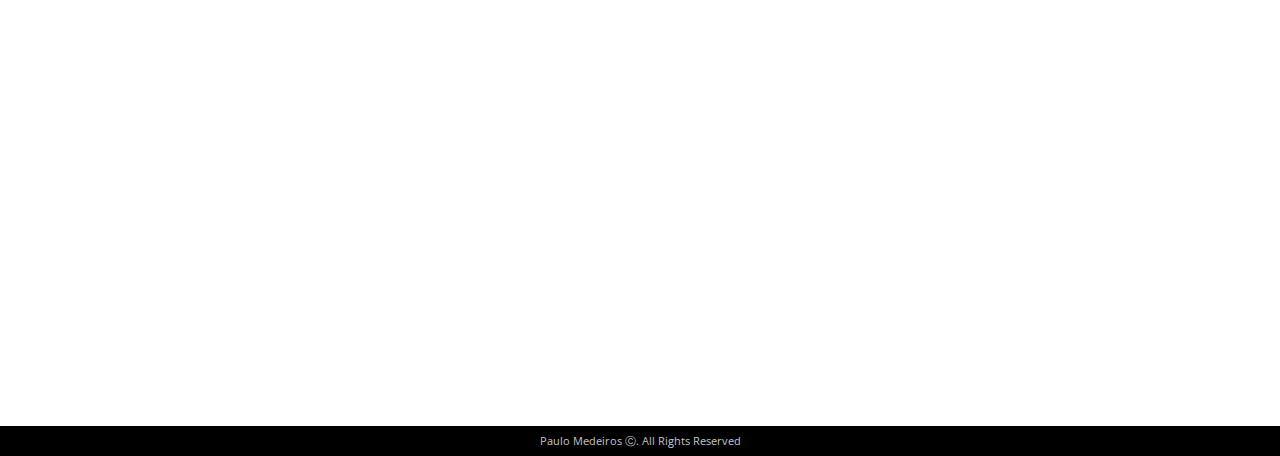
==== commit d2581a22: "Update index.html" ====
--- a/index.html
+++ b/index.html
@@ -49,7 +49,7 @@
 Power Automate and UiPath. Skilled in leveraging Microsoft's Power Platform to create innovative and efficient
 solutions that enhance business productivity and streamline automation processes. Proven ability to collaborate with
 stakeholders to gather requirements, provide insights, and ensure that developed solutions are aligned with business
-objectives. If you want to know more about me check my CV.</p> <br>
+objectives. If you want to know more about me, feel free to check my CV.</p> <br>
                     
                     <div class="buttonContainer"><a href="docs/cv-medpaf-en.pdf" target="_blank" class="highSec2Link highSec2"><button class="githubRepoButton">Check CV</button></a></div>
                     
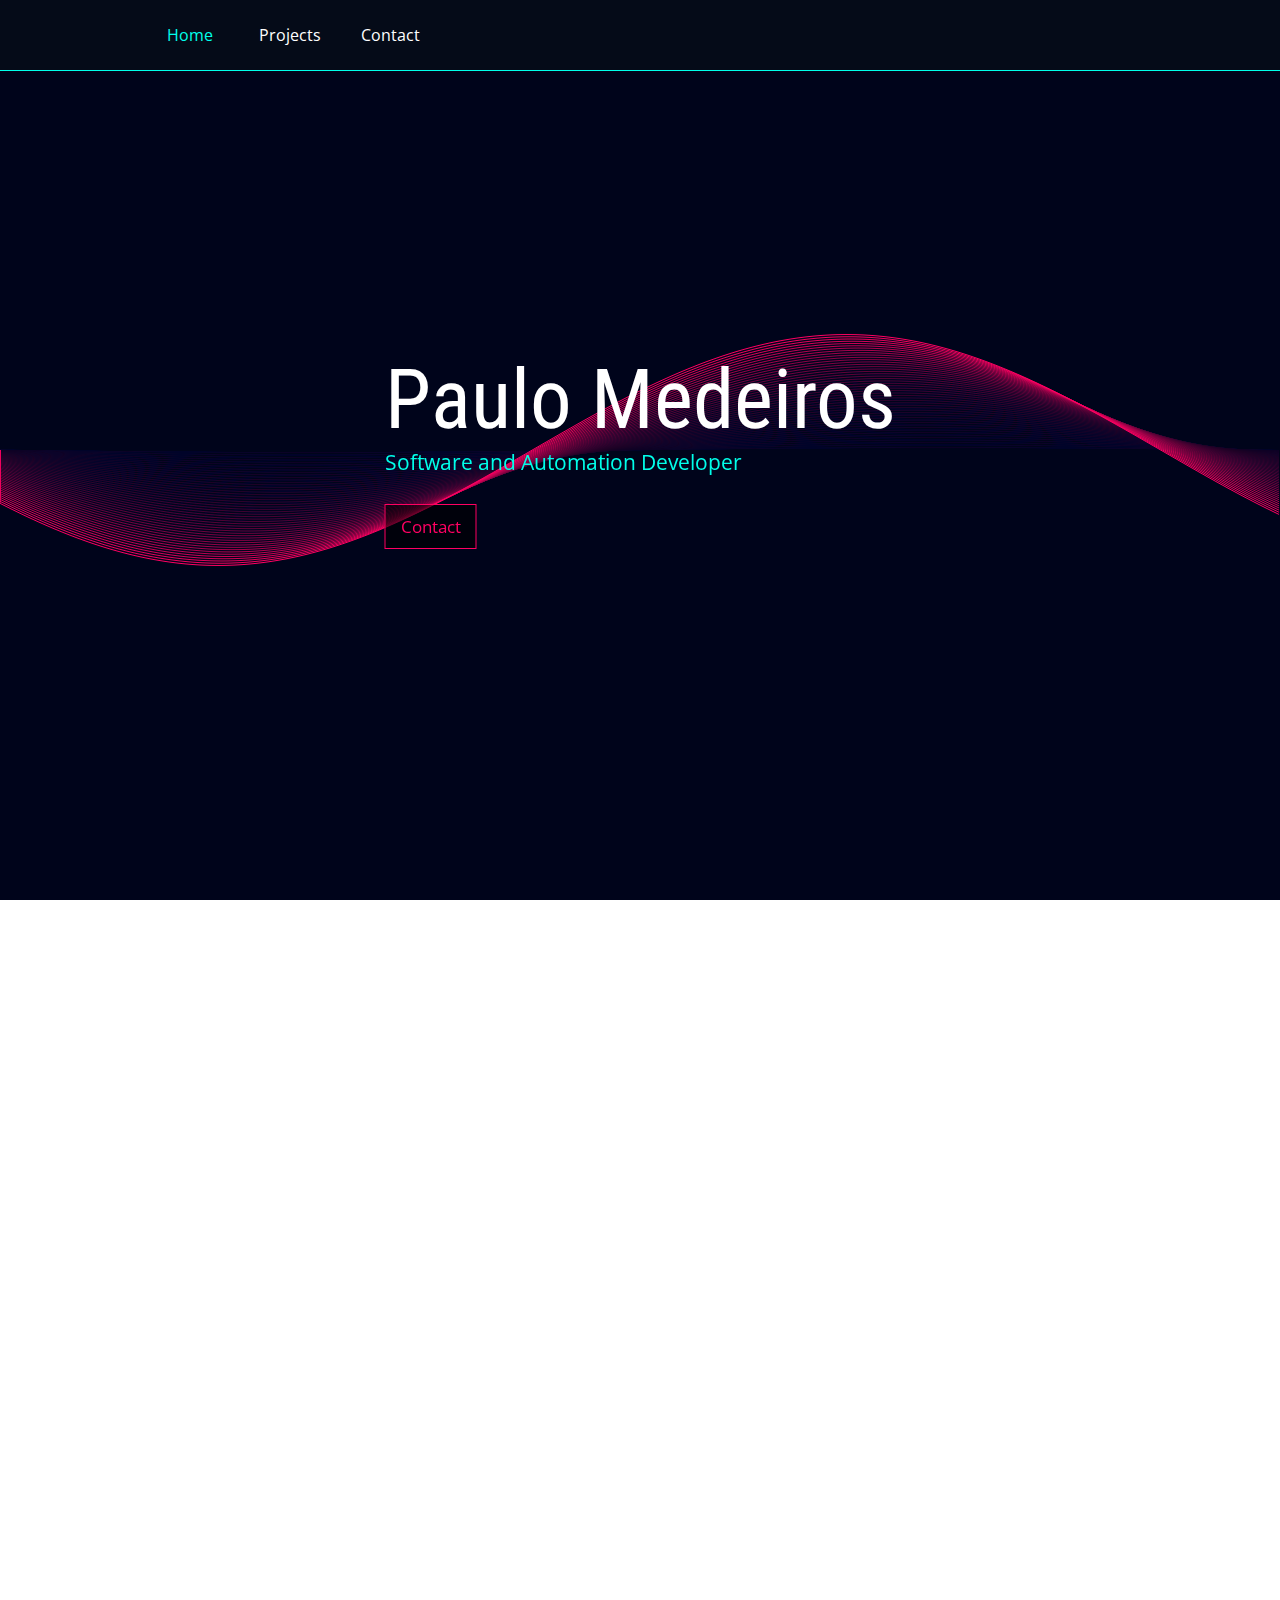
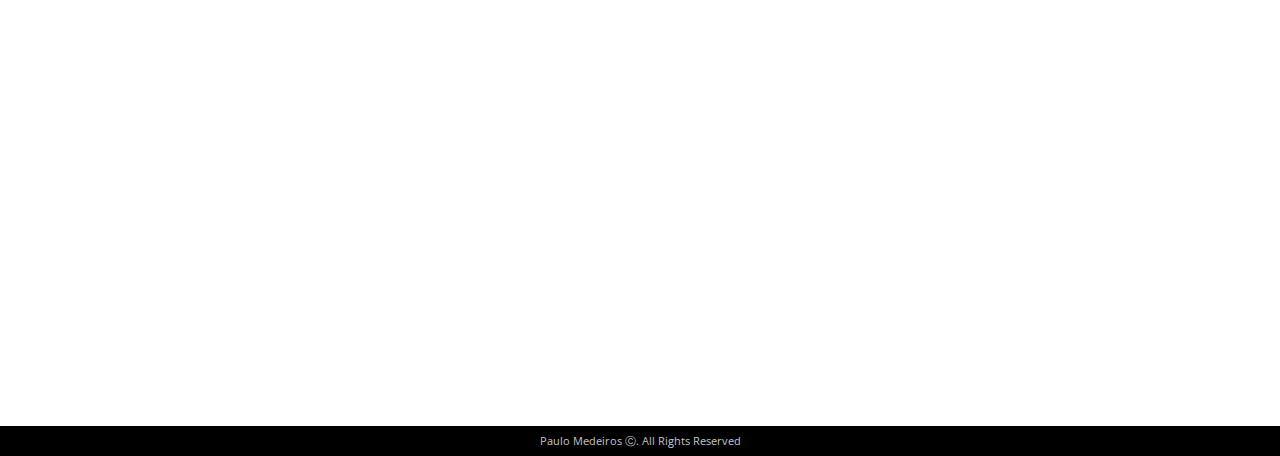
==== commit 1916e5f0: "Update index.html" ====
--- a/index.html
+++ b/index.html
@@ -110,6 +110,7 @@
                                         <div class="skillItemContainer">
                                             <li>RPA</li>
                                             <li>Software Development</li>
+                                            <li>API Testing</li>
                                         </div>
                                     </ul>
                             </div>
